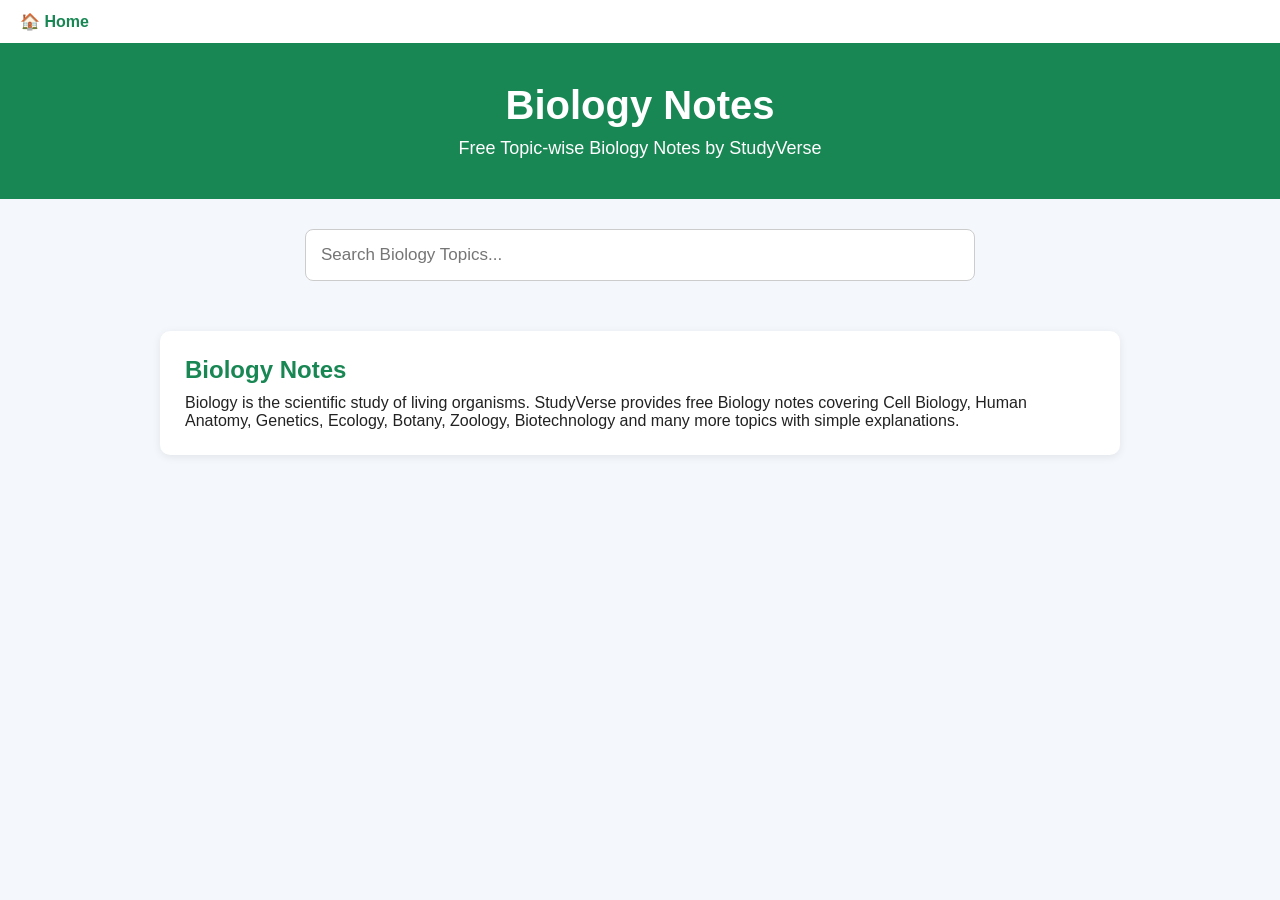
==== Biology/Index.html @ 33a5b612 "Create Index.html" ====
<!DOCTYPE html>
<html lang="en">
<head>

<meta charset="UTF-8">
<meta name="viewport" content="width=device-width, initial-scale=1.0">

<title>Biology Notes | StudyVerse – Learn Every Topic</title>

<meta name="description" content="StudyVerse Biology Notes - Free topic-wise Biology notes for students. Learn Cell Biology, Genetics, Ecology, Human Anatomy, Botany, Zoology, Biotechnology and more.">

<meta name="keywords" content="Biology Notes, Biology Study Material, Cell Biology, Genetics, Ecology, Human Anatomy, Botany, Zoology, Biotechnology, StudyVerse">

<meta name="author" content="StudyVerse">

<meta name="robots" content="index,follow">

<link rel="canonical" href="https://yourdomain.com/Biology/">

<meta property="og:type" content="website">
<meta property="og:title" content="Biology Notes | StudyVerse">
<meta property="og:description" content="Free Biology Notes for Every Topic">
<meta property="og:url" content="https://yourdomain.com/Biology/">

<meta property="og:site_name" content="StudyVerse">

<meta name="twitter:card" content="summary_large_image">
<meta name="twitter:title" content="Biology Notes | StudyVerse">
<meta name="twitter:description" content="Learn Biology with free topic-wise notes.">

<style>

*{
margin:0;
padding:0;
box-sizing:border-box;
font-family:Arial,sans-serif;
}

body{
background:#f4f7fb;
color:#222;
}

header{
background:#198754;
color:white;
padding:40px 20px;
text-align:center;
}

header h1{
font-size:40px;
}

header p{
margin-top:10px;
font-size:18px;
}

nav{
background:#ffffff;
padding:12px 20px;
box-shadow:0 2px 5px rgba(0,0,0,.08);
}

nav a{
text-decoration:none;
color:#198754;
font-weight:bold;
}

.search{
max-width:700px;
margin:30px auto;
padding:0 15px;
}

.search input{
width:100%;
padding:15px;
font-size:17px;
border:1px solid #ccc;
border-radius:8px;
outline:none;
}

.container{
max-width:1000px;
margin:auto;
padding:20px;
}

.intro{
background:#ffffff;
padding:25px;
border-radius:10px;
margin-bottom:20px;
box-shadow:0 2px 8px rgba(0,0,0,.08);
}

.intro h2{
color:#198754;
margin-bottom:10px;
}

.note{
background:#fff;
padding:20px;
margin-bottom:18px;
border-radius:10px;
box-shadow:0 2px 8px rgba(0,0,0,.08);
transition:.3s;
}

.note:hover{
transform:translateY(-3px);
}

.note a{
font-size:22px;
font-weight:bold;
text-decoration:none;
color:#198754;
}

.note p{
margin-top:8px;
color:#555;
}

.no-result{
display:none;
text-align:center;
font-size:18px;
color:#777;
padding:20px;
}

footer{
background:#222;
color:white;
text-align:center;
padding:25px;
margin-top:40px;
}

</style>

</head>

<body>

<nav>

<a href="../index.html">🏠 Home</a>

</nav>

<header>

<h1>Biology Notes</h1>

<p>Free Topic-wise Biology Notes by StudyVerse</p>

</header>

<div class="search">

<input
type="text"
id="searchBox"
placeholder="Search Biology Topics...">

</div>

<div class="container">

<div class="intro">

<h2>Biology Notes</h2>

<p>
Biology is the scientific study of living organisms. StudyVerse provides free Biology notes covering Cell Biology, Human Anatomy, Genetics, Ecology, Botany, Zoology, Biotechnology and many more topics with simple explanations.
</p>

</div>

<div id="topics">

</div>

<div id="noResult" class="no-result">

No Biology topic found.

</div>
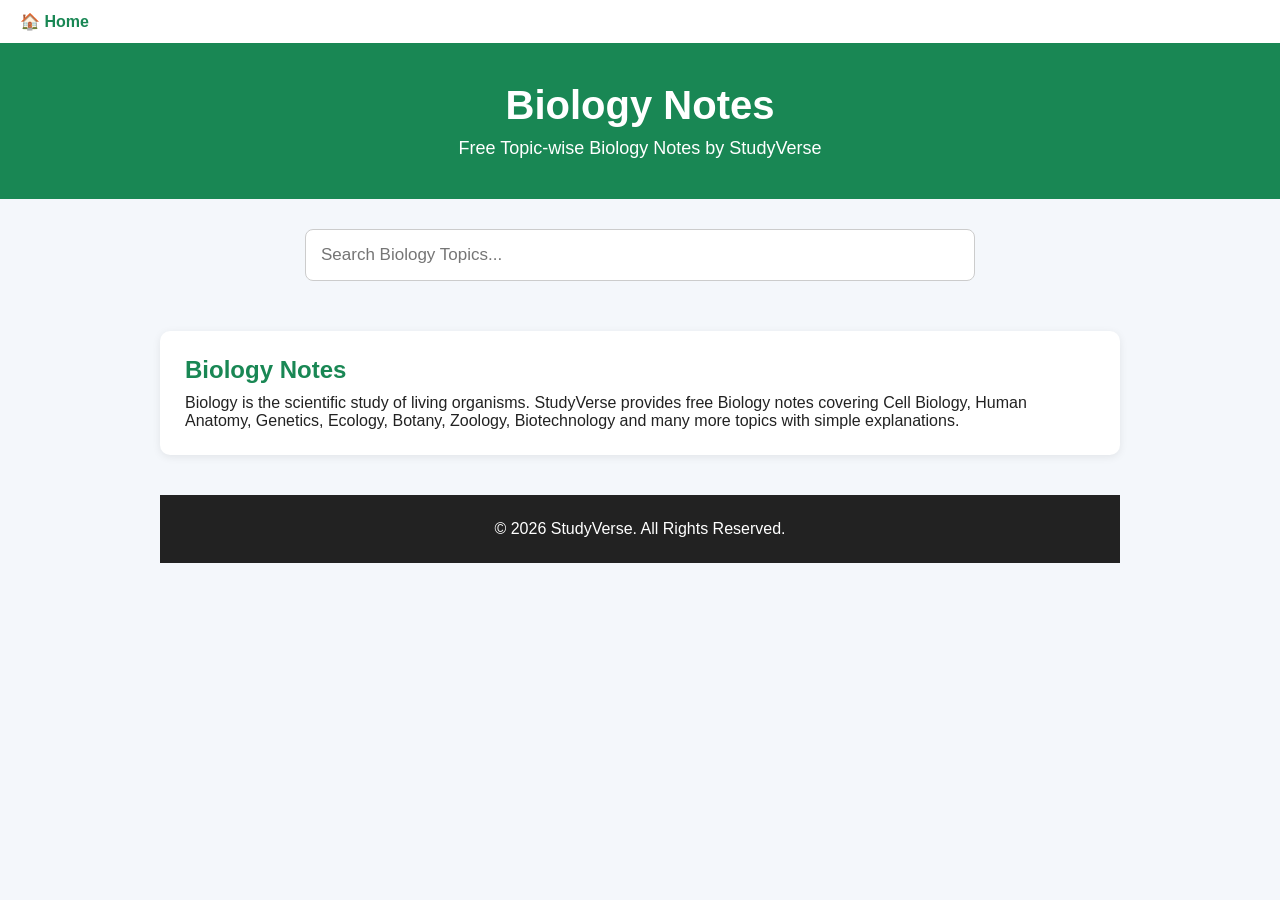
==== commit 23243ec6: "Add footer and structured data to Index.html Added footer and structured data for SEO." ====
--- a/Biology/Index.html
+++ b/Biology/Index.html
@@ -195,3 +195,34 @@
 No Biology topic found.
 
 </div>
+  <footer>
+
+<p>© 2026 StudyVerse. All Rights Reserved.</p>
+
+</footer>
+
+<!-- Structured Data (SEO) -->
+<script type="application/ld+json">
+{
+  "@context":"https://schema.org",
+  "@type":"CollectionPage",
+  "name":"Biology Notes",
+  "url":"https://yourdomain.com/Biology/",
+  "description":"Free topic-wise Biology notes by StudyVerse.",
+  "isPartOf":{
+    "@type":"WebSite",
+    "name":"StudyVerse",
+    "url":"https://yourdomain.com/"
+  },
+  "publisher":{
+    "@type":"Organization",
+    "name":"StudyVerse"
+  }
+}
+</script>
+
+<!-- Biology Topics Loader -->
+<script src="../assets/js/biology.js"></script>
+
+</body>
+</html>
